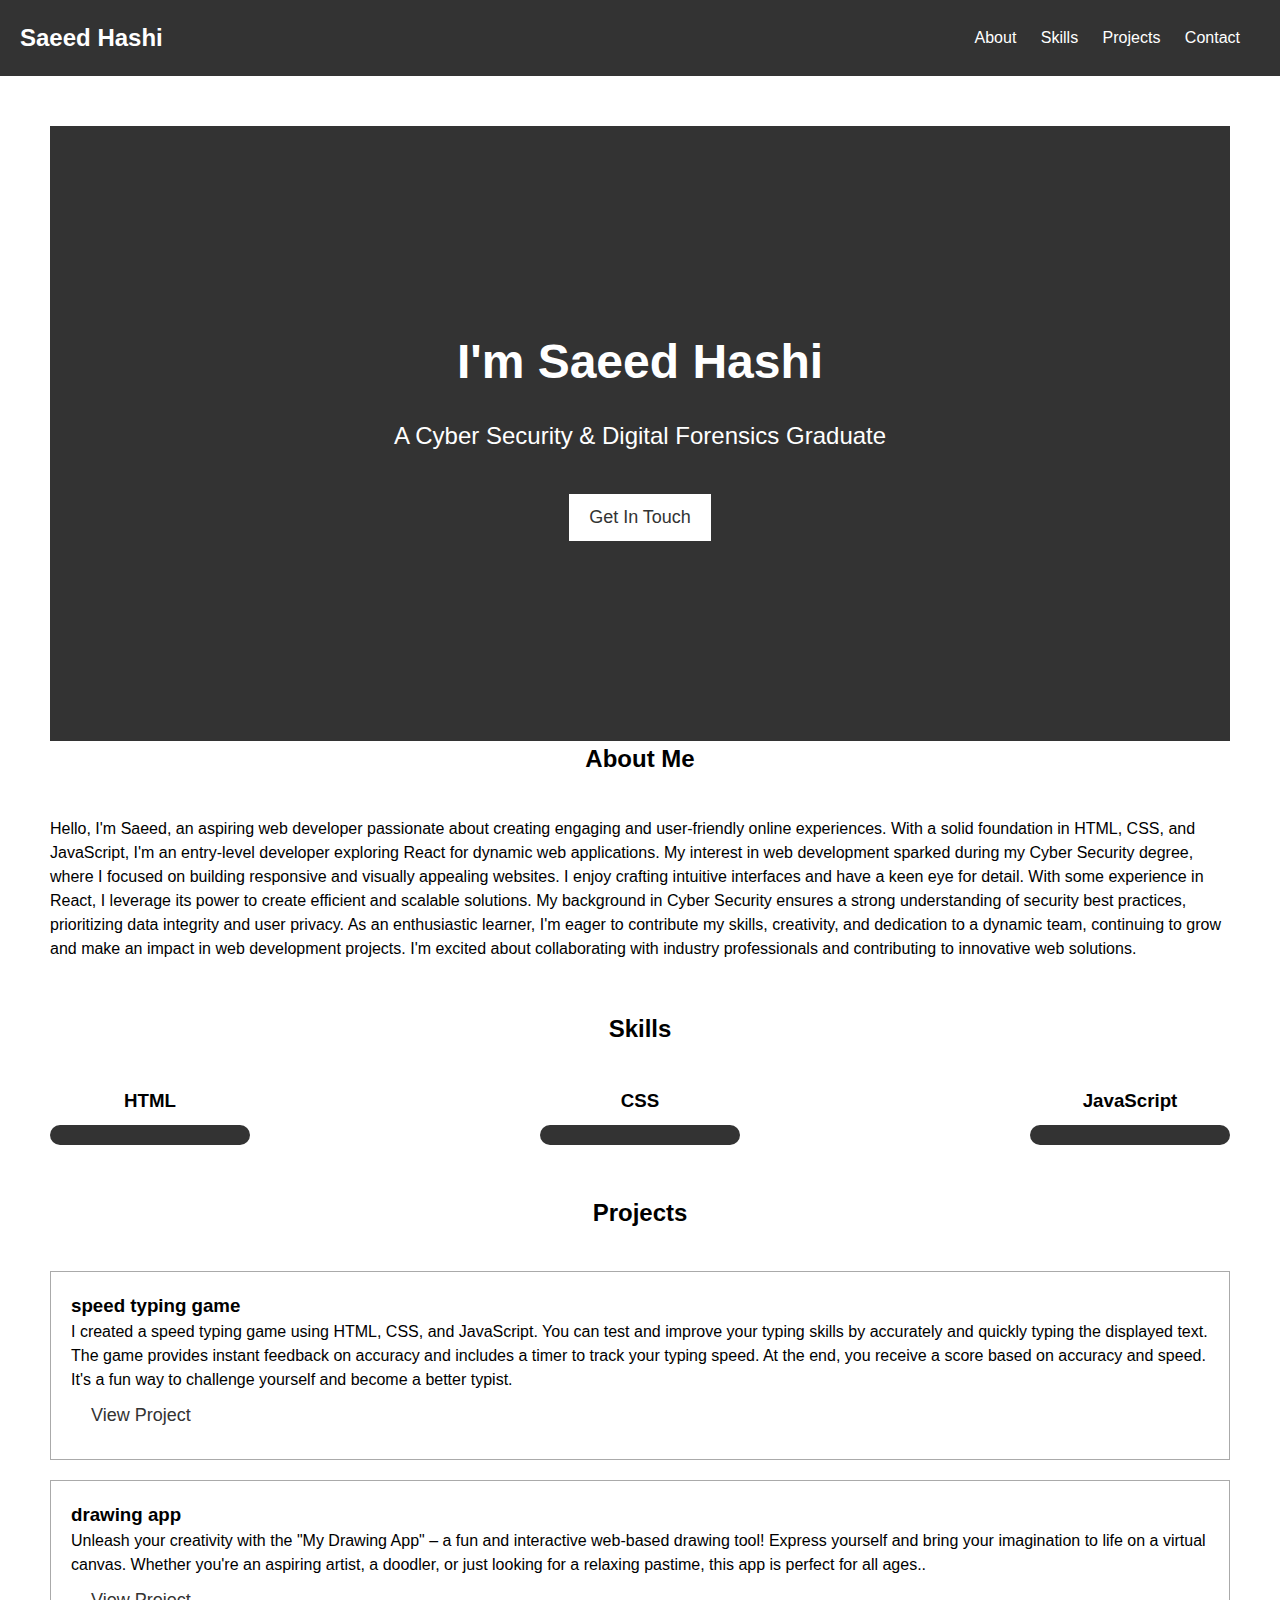
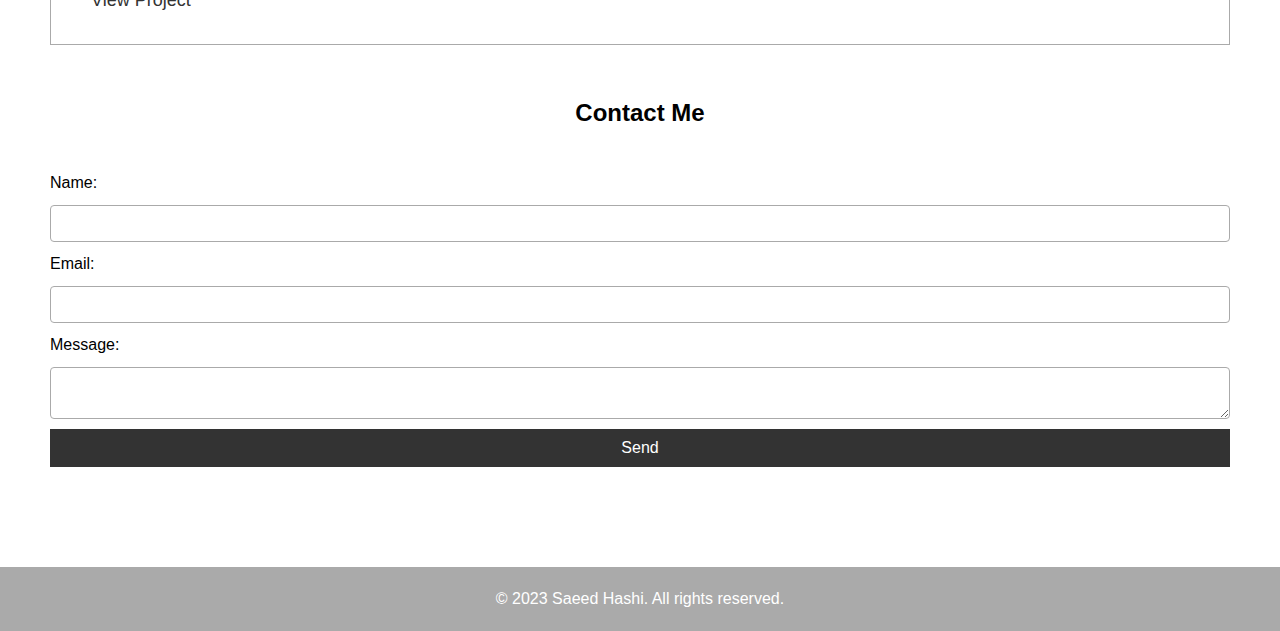
==== index.html @ 04e247fe "Update index.html" ====
<!DOCTYPE html>
<html lang="en">

<head>
  <meta charset="UTF-8">
  <meta name="viewport" content="width=device-width, initial-scale=1.0">
  <title>Saeed Hashi - Portfolio</title>
  <link rel="stylesheet" href="styles.css">
</head>

<body>
  <header>
    <nav>
      <h1 class="logo">Saeed Hashi</h1>
      <ul class="nav-links">
        <li><a href="#about">About</a></li>
        <li><a href="#skills">Skills</a></li>
        <li><a href="#projects">Projects</a></li>
        <li><a href="#contact">Contact</a></li>
      </ul>
      <div class="burger">
        <div class="line"></div>
        <div class="line"></div>
        <div class="line"></div>
      </div>
    </nav>
  </header>

  <main>
    <section id="hero">
      <h1>I'm Saeed Hashi</h1>
      <p class="subtitle">A Cyber Security & Digital Forensics Graduate</p>
      <a href="#contact" class="cta-btn">Get In Touch</a>
    </section>

    <section id="about">
      <div class="content">
        <h2>About Me</h2>
        <p>
          Hello, I'm Saeed, an aspiring web developer passionate about creating engaging and user-friendly online experiences. With a solid foundation in HTML, CSS, and JavaScript, I'm an entry-level developer exploring React for dynamic web applications. My interest in web development sparked during my Cyber Security degree, where I focused on building responsive and visually appealing websites. I enjoy crafting intuitive interfaces and have a keen eye for detail. With some experience in React, I leverage its power to create efficient and scalable solutions. My background in Cyber Security ensures a strong understanding of security best practices, prioritizing data integrity and user privacy. As an enthusiastic learner, I'm eager to contribute my skills, creativity, and dedication to a dynamic team, continuing to grow and make an impact in web development projects. I'm excited about collaborating with industry professionals and contributing to innovative web solutions.
        </p>
      </div>
    </section>

    <section id="skills">
      <div class="content">
        <h2>Skills</h2>
        <div class="skills-container">
          <div class="skill">
            <h3>HTML</h3>
            <div class="skill-bar">
              <div class="bar html"></div>
            </div>
          </div>
          <div class="skill">
            <h3>CSS</h3>
            <div class="skill-bar">
              <div class="bar css"></div>
            </div>
          </div>
          <div class="skill">
            <h3>JavaScript</h3>
            <div class="skill-bar">
              <div class="bar js"></div>
            </div>
          </div>
          <!-- Add more skills as needed -->
        </div>
      </div>
    </section>

    <section id="projects">
      <div class="content">
        <h2>Projects</h2>
        <div class="project">
          <h3>speed typing game</h3>
          <p>I created a speed typing game using HTML, CSS, and JavaScript. You can test and improve your typing skills by accurately and quickly typing the displayed text. The game provides instant feedback on accuracy and includes a timer to track your typing speed. At the end, you receive a score based on accuracy and speed. It's a fun way to challenge yourself and become a better typist.</p>
          <a href="https://sparkling-custard-aca8d9.netlify.app/" class="cta-btn">View Project</a>
        </div>
        <div class="project">
          <h3>drawing app</h3>
          <p>Unleash your creativity with the "My Drawing App" – a fun and interactive web-based drawing tool! Express yourself and bring your imagination to life on a virtual canvas. Whether you're an aspiring artist, a doodler, or just looking for a relaxing pastime, this app is perfect for all ages..</p>
          <a href="https://regal-sprite-8823a5.netlify.app" class="cta-btn">View Project</a>
        </div>
        <!-- Add more projects as needed -->
      </div>
    </section>

    <section id="contact">
      <div class="content">
        <h2>Contact Me</h2>
        <form>
          <label for="name">Name:</label>
          <input type="text" id="name" name="name" required>

          <label for="email">Email:</label>
          <input type="email" id="email" name="email" required>

          <label for="message">Message:</label>
          <textarea id="message" name="message" required></textarea>

          <button type="submit">Send</button>
        </form>
      </div>
    </section>
  </main>

  <footer>
    <p>&copy; 2023 Saeed Hashi. All rights reserved.</p>
  </footer>

  <script src="script.js"></script>
</body>

</html>
---- styles.css ----
/* Color Scheme 1 */
:root {
  --primary-color: #333;
  --secondary-color: #fff;
  --accent-color: #aaa;
}

/* Color Scheme 2 */
/*
:root {
  --primary-color: #222;
  --secondary-color: #ddd;
  --accent-color: #888;
}
*/

/* Color Scheme 3 */
/*
:root {
  --primary-color: #f44336;
  --secondary-color: #fff;
  --accent-color: #ffccbc;
}
*/

/* Reset default browser styles */
body, h1, h2, h3, p, ul, li, form {
  margin: 0;
  padding: 0;
}

body {
  font-family: Arial, sans-serif;
  background-color: var(--secondary-color);
  line-height: 1.5;
}

header {
  background-color: var(--primary-color);
  color: var(--secondary-color);
  padding: 20px;
}

nav {
  display: flex;
  justify-content: space-between;
  align-items: center;
}

.logo {
  font-size: 24px;
  font-weight: bold;
}

.nav-links {
  list-style: none;
}

.nav-links li {
  display: inline-block;
  margin-right: 20px;
}

.nav-links li a {
  color: var(--secondary-color);
  text-decoration: none;
  transition: color 0.3s;
}

.nav-links li a:hover {
  color: var(--accent-color);
}

.burger {
  display: none;
  flex-direction: column;
  cursor: pointer;
}

.burger .line {
  width: 25px;
  height: 3px;
  background-color: var(--secondary-color);
  margin-bottom: 5px;
  transition: all 0.3s;
}

.burger:hover .line {
  background-color: var(--accent-color);
}

main {
  padding: 50px;
}

#hero {
  text-align: center;
  padding: 200px 0;
  background-color: var(--primary-color);
  color: var(--secondary-color);
}

#hero h1 {
  font-size: 48px;
  margin-bottom: 20px;
}

.subtitle {
  font-size: 24px;
  margin-bottom: 40px;
}

.cta-btn {
  display: inline-block;
  background-color: var(--secondary-color);
  color: var(--primary-color);
  font-size: 18px;
  padding: 10px 20px;
  text-decoration: none;
  transition: background-color 0.3s, transform 0.3s;
}

.cta-btn:hover {
  background-color: var(--accent-color);
  transform: scale(0.9);
}

#about, #skills, #projects, #contact {
  margin-bottom: 50px;
}

.content h2 {
  text-align: center;
  margin-bottom: 40px;
}

.skills-container {
  display: flex;
  justify-content: space-between;
}

.skill {
  text-align: center;
}

.skill-bar {
  width: 200px;
  height: 20px;
  background-color: var(--accent-color);
  border-radius: 10px;
  overflow: hidden;
}

.bar {
  height: 100%;
  background-color: var(--primary-color);
  transition: width 1s;
}

.skill:hover .bar {
  width: 100%;
}

.skill h3 {
  margin-bottom: 10px;
}

.project {
  border: 1px solid var(--accent-color);
  padding: 20px;
  margin-bottom: 20px;
}

form {
  display: flex;
  flex-direction: column;
}

label {
  margin-bottom: 10px;
}

input,
textarea {
  padding: 10px;
  border: 1px solid var(--accent-color);
  border-radius: 4px;
  margin-bottom: 10px;
}

button[type="submit"] {
  background-color: var(--primary-color);
  color: var(--secondary-color);
  padding: 10px 20px;
  border: none;
  cursor: pointer;
  font-size: 16px;
  transition: background-color 0.3s;
}

button[type="submit"]:hover {
  background-color: var(--accent-color);
}

footer {
  background-color: var(--accent-color);
  color: var(--secondary-color);
  padding: 20px;
  text-align: center;
}
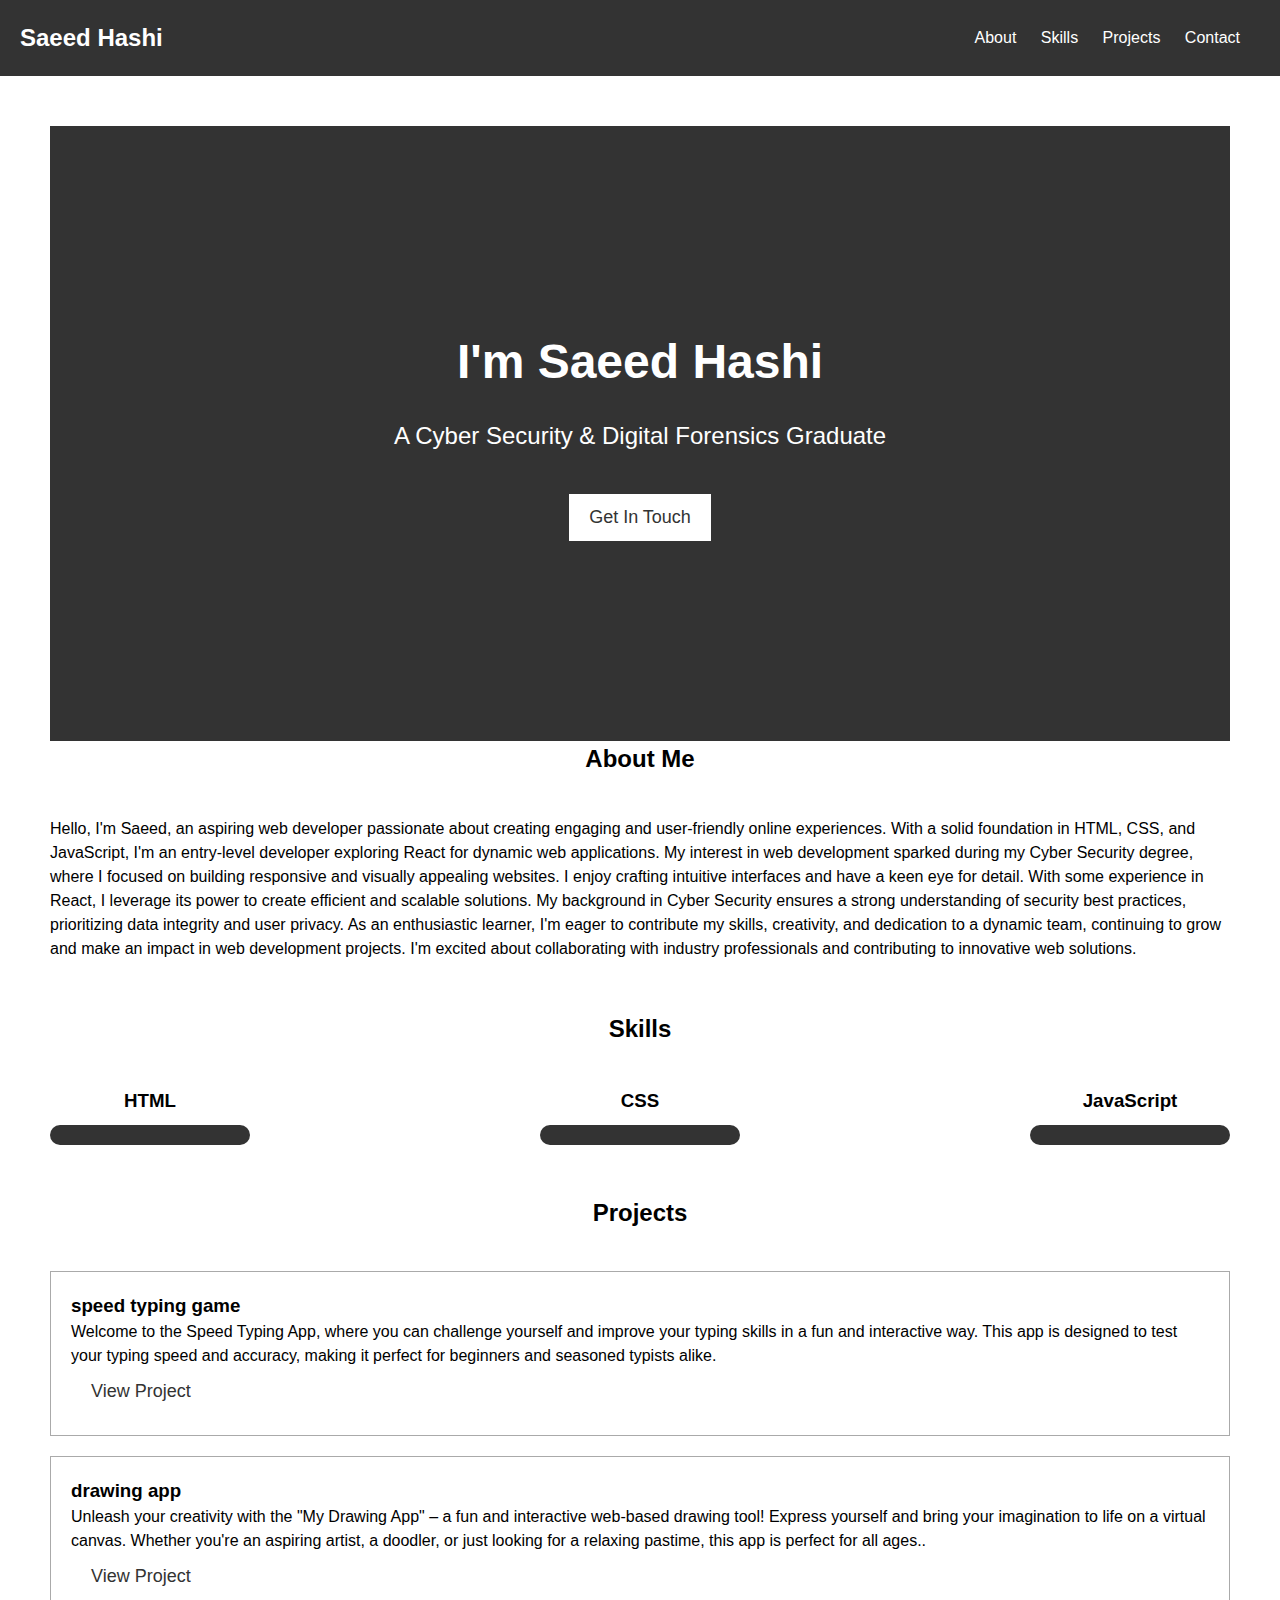
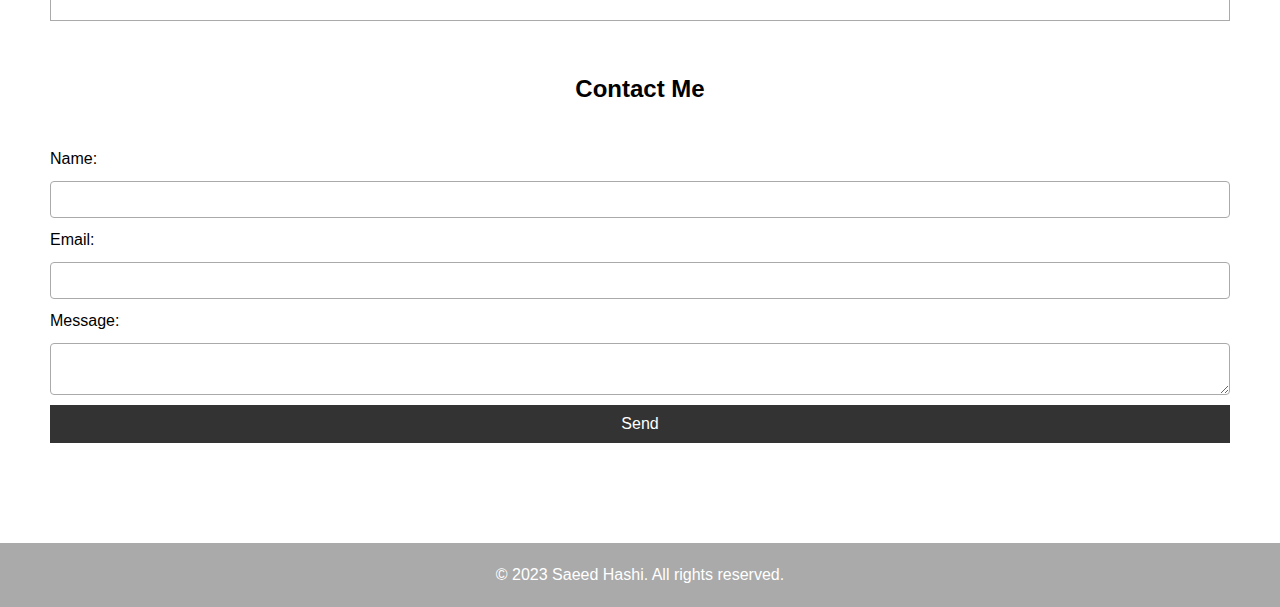
==== commit ef0798c4: "Update index.html" ====
--- a/index.html
+++ b/index.html
@@ -74,7 +74,7 @@
         <h2>Projects</h2>
         <div class="project">
           <h3>speed typing game</h3>
-          <p>I created a speed typing game using HTML, CSS, and JavaScript. You can test and improve your typing skills by accurately and quickly typing the displayed text. The game provides instant feedback on accuracy and includes a timer to track your typing speed. At the end, you receive a score based on accuracy and speed. It's a fun way to challenge yourself and become a better typist.</p>
+          <p>Welcome to the Speed Typing App, where you can challenge yourself and improve your typing skills in a fun and interactive way. This app is designed to test your typing speed and accuracy, making it perfect for beginners and seasoned typists alike.</p>
           <a href="https://sparkling-custard-aca8d9.netlify.app/" class="cta-btn">View Project</a>
         </div>
         <div class="project">
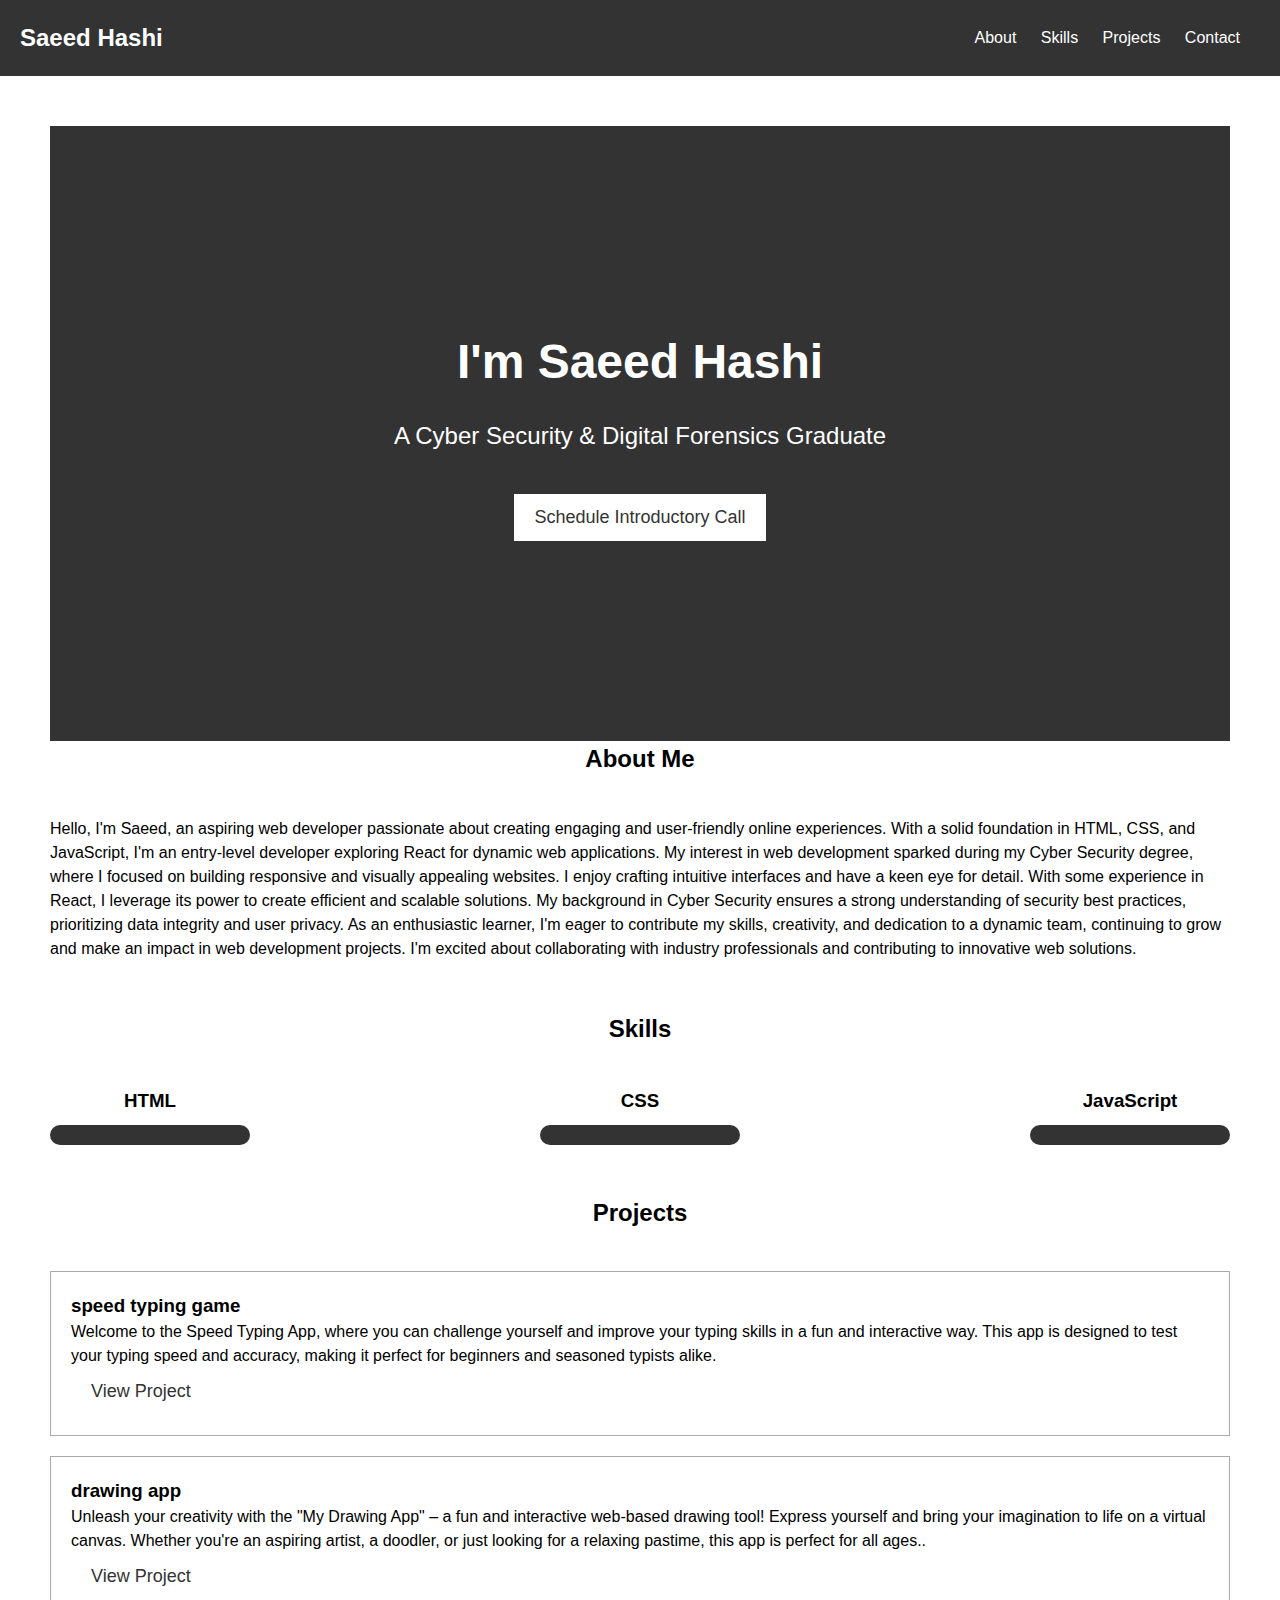
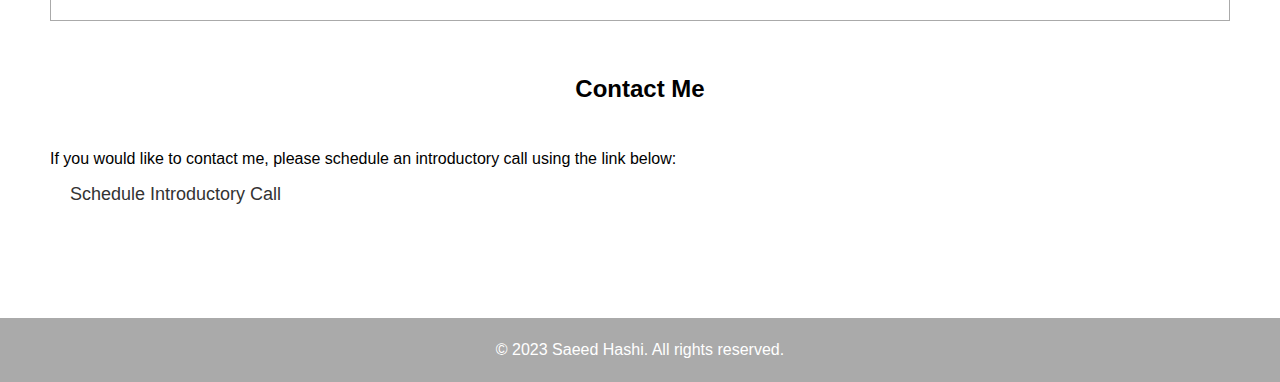
==== commit a53a2b6f: "Update index.html" ====
--- a/index.html
+++ b/index.html
@@ -30,7 +30,7 @@
     <section id="hero">
       <h1>I'm Saeed Hashi</h1>
       <p class="subtitle">A Cyber Security & Digital Forensics Graduate</p>
-      <a href="#contact" class="cta-btn">Get In Touch</a>
+      <a href="https://calendly.com/saeedhashi1/introductory-call" class="cta-btn">Schedule Introductory Call</a>
     </section>
 
     <section id="about">
@@ -89,18 +89,8 @@
     <section id="contact">
       <div class="content">
         <h2>Contact Me</h2>
-        <form>
-          <label for="name">Name:</label>
-          <input type="text" id="name" name="name" required>
-
-          <label for="email">Email:</label>
-          <input type="email" id="email" name="email" required>
-
-          <label for="message">Message:</label>
-          <textarea id="message" name="message" required></textarea>
-
-          <button type="submit">Send</button>
-        </form>
+        <p>If you would like to contact me, please schedule an introductory call using the link below:</p>
+        <a href="https://calendly.com/saeedhashi1/introductory-call" class="cta-btn">Schedule Introductory Call</a>
       </div>
     </section>
   </main>
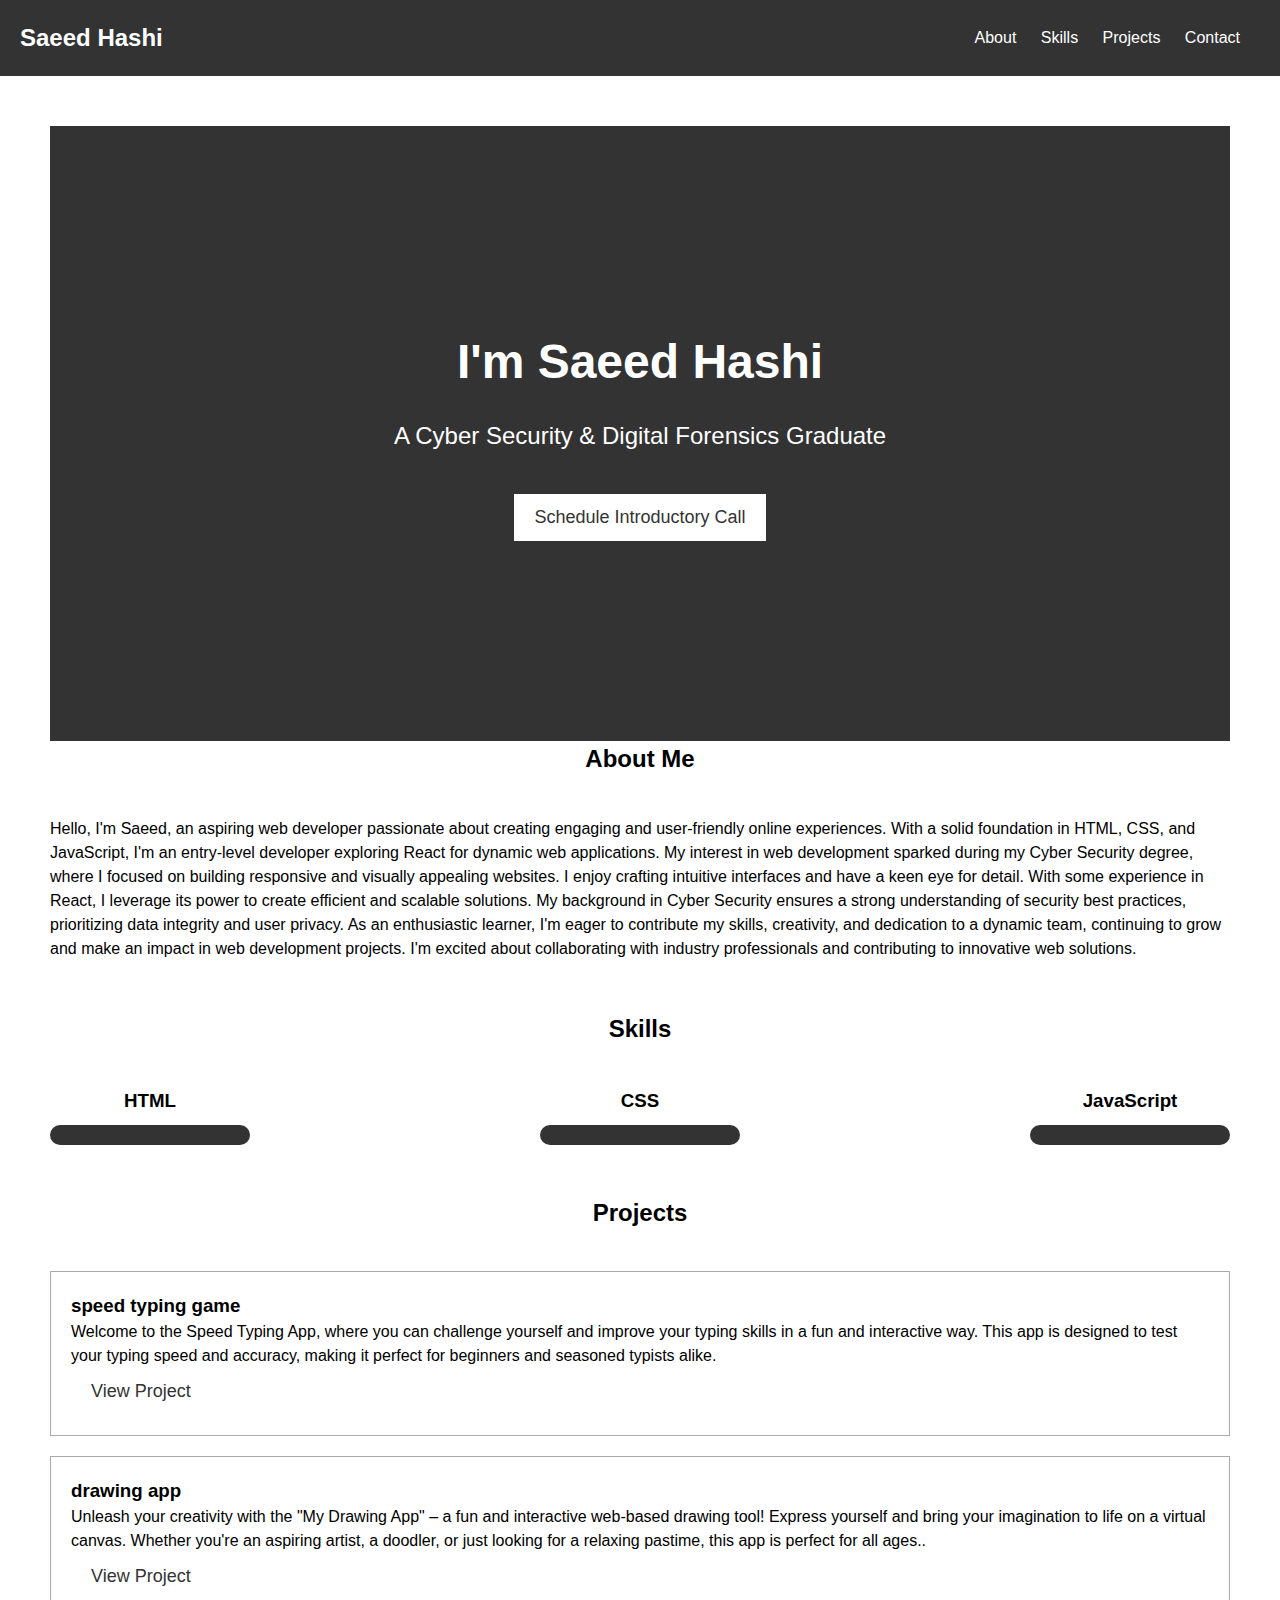
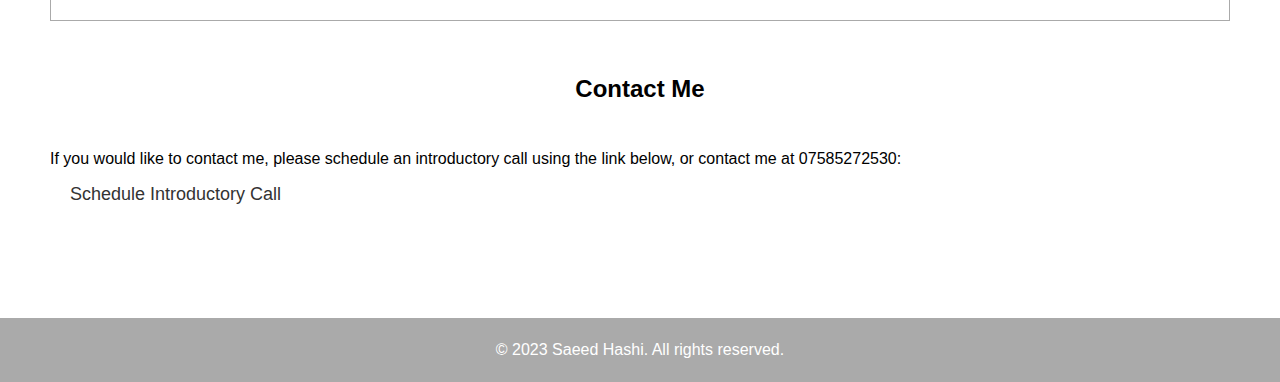
==== commit ea097791: "Update index.html" ====
--- a/index.html
+++ b/index.html
@@ -89,7 +89,7 @@
     <section id="contact">
       <div class="content">
         <h2>Contact Me</h2>
-        <p>If you would like to contact me, please schedule an introductory call using the link below:</p>
+        <p>If you would like to contact me, please schedule an introductory call using the link below, or contact me at 07585272530:</p>
         <a href="https://calendly.com/saeedhashi1/introductory-call" class="cta-btn">Schedule Introductory Call</a>
       </div>
     </section>
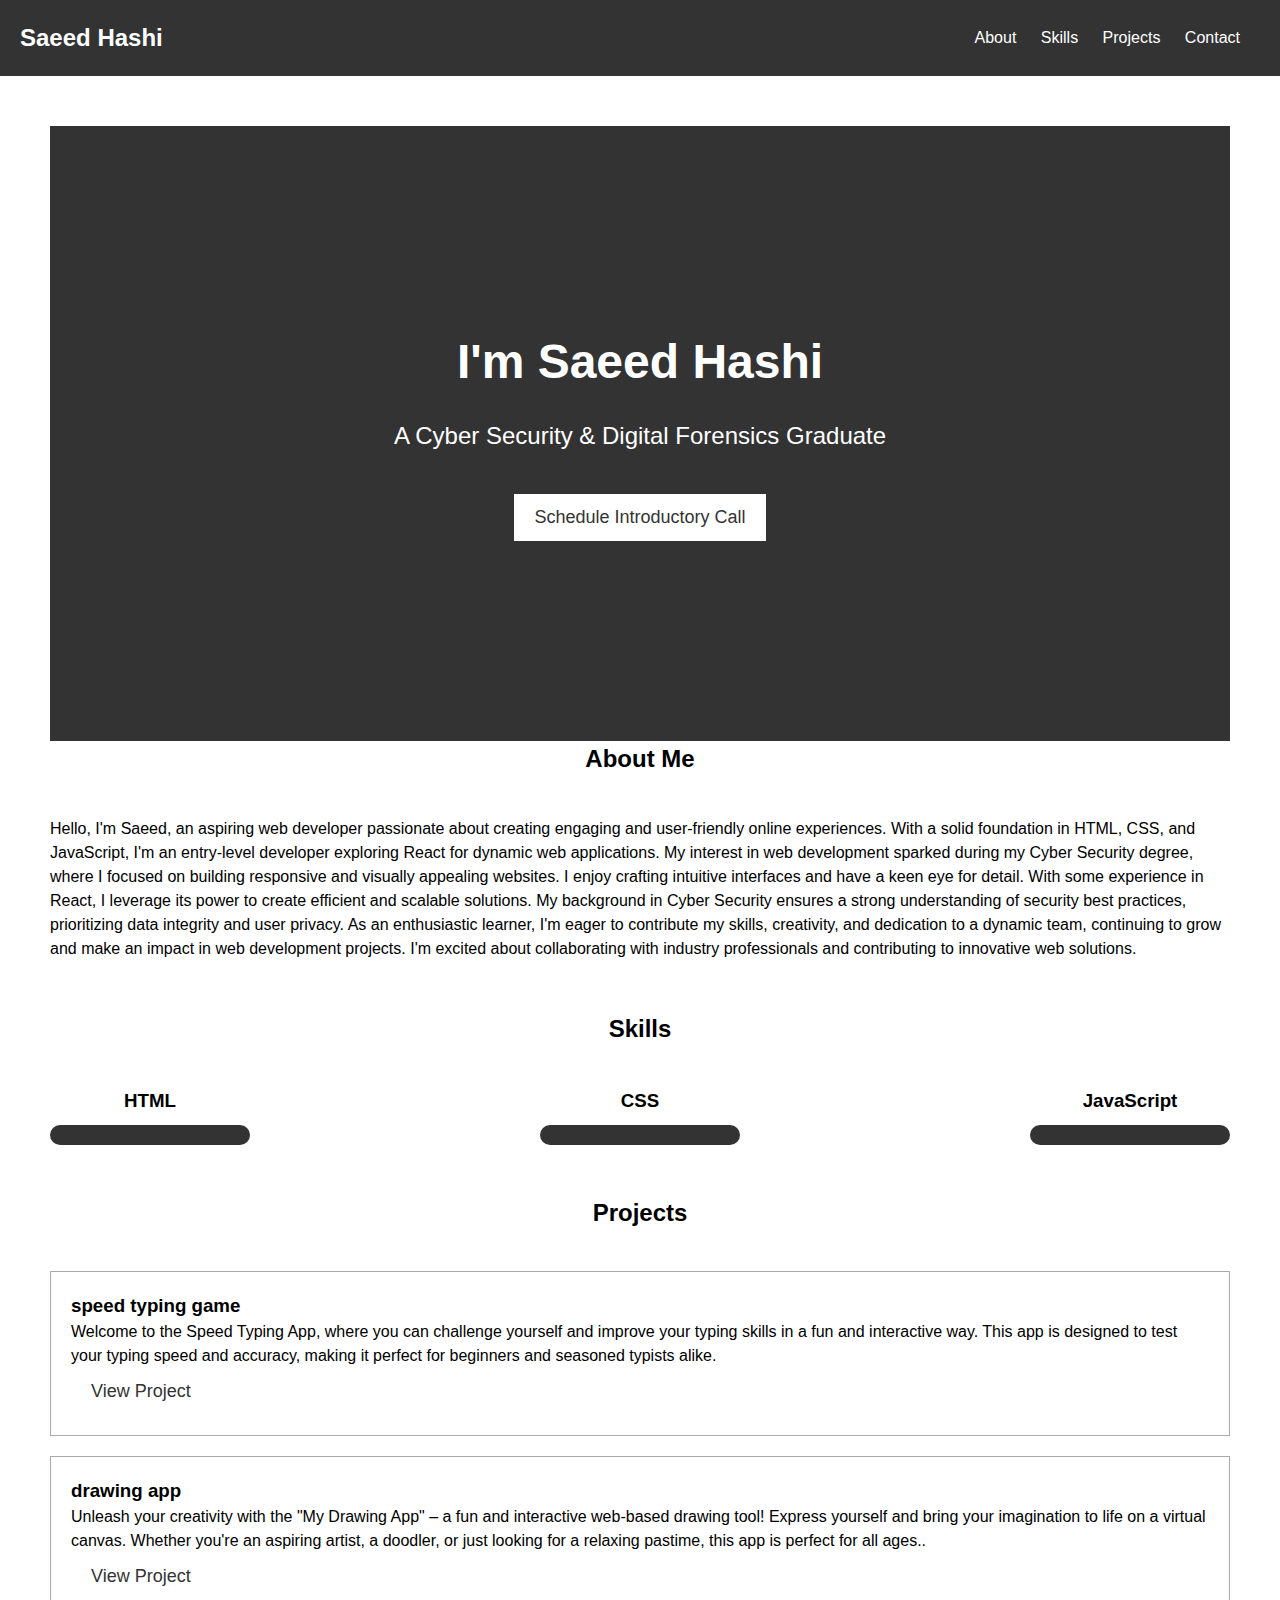
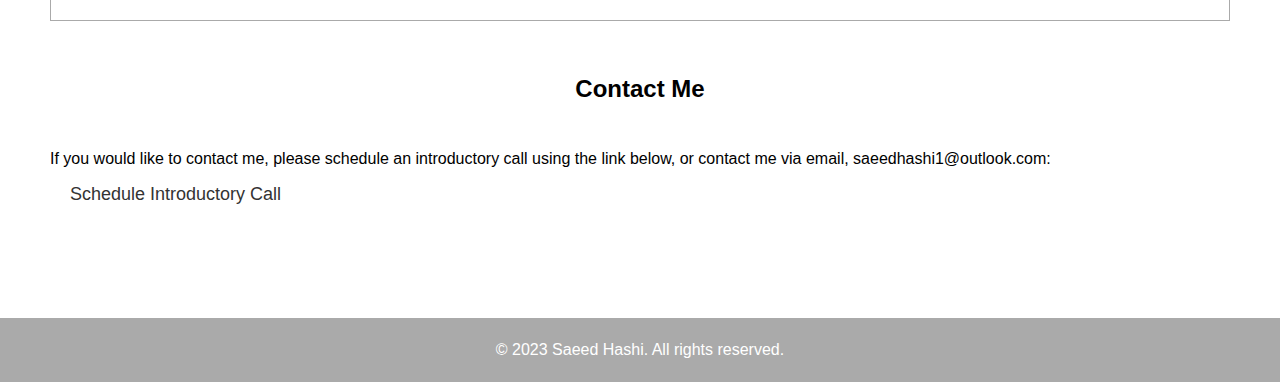
==== commit 730c3240: "Update index.html" ====
--- a/index.html
+++ b/index.html
@@ -89,7 +89,7 @@
     <section id="contact">
       <div class="content">
         <h2>Contact Me</h2>
-        <p>If you would like to contact me, please schedule an introductory call using the link below, or contact me at 07585272530:</p>
+        <p>If you would like to contact me, please schedule an introductory call using the link below, or contact me via email, saeedhashi1@outlook.com:</p>
         <a href="https://calendly.com/saeedhashi1/introductory-call" class="cta-btn">Schedule Introductory Call</a>
       </div>
     </section>
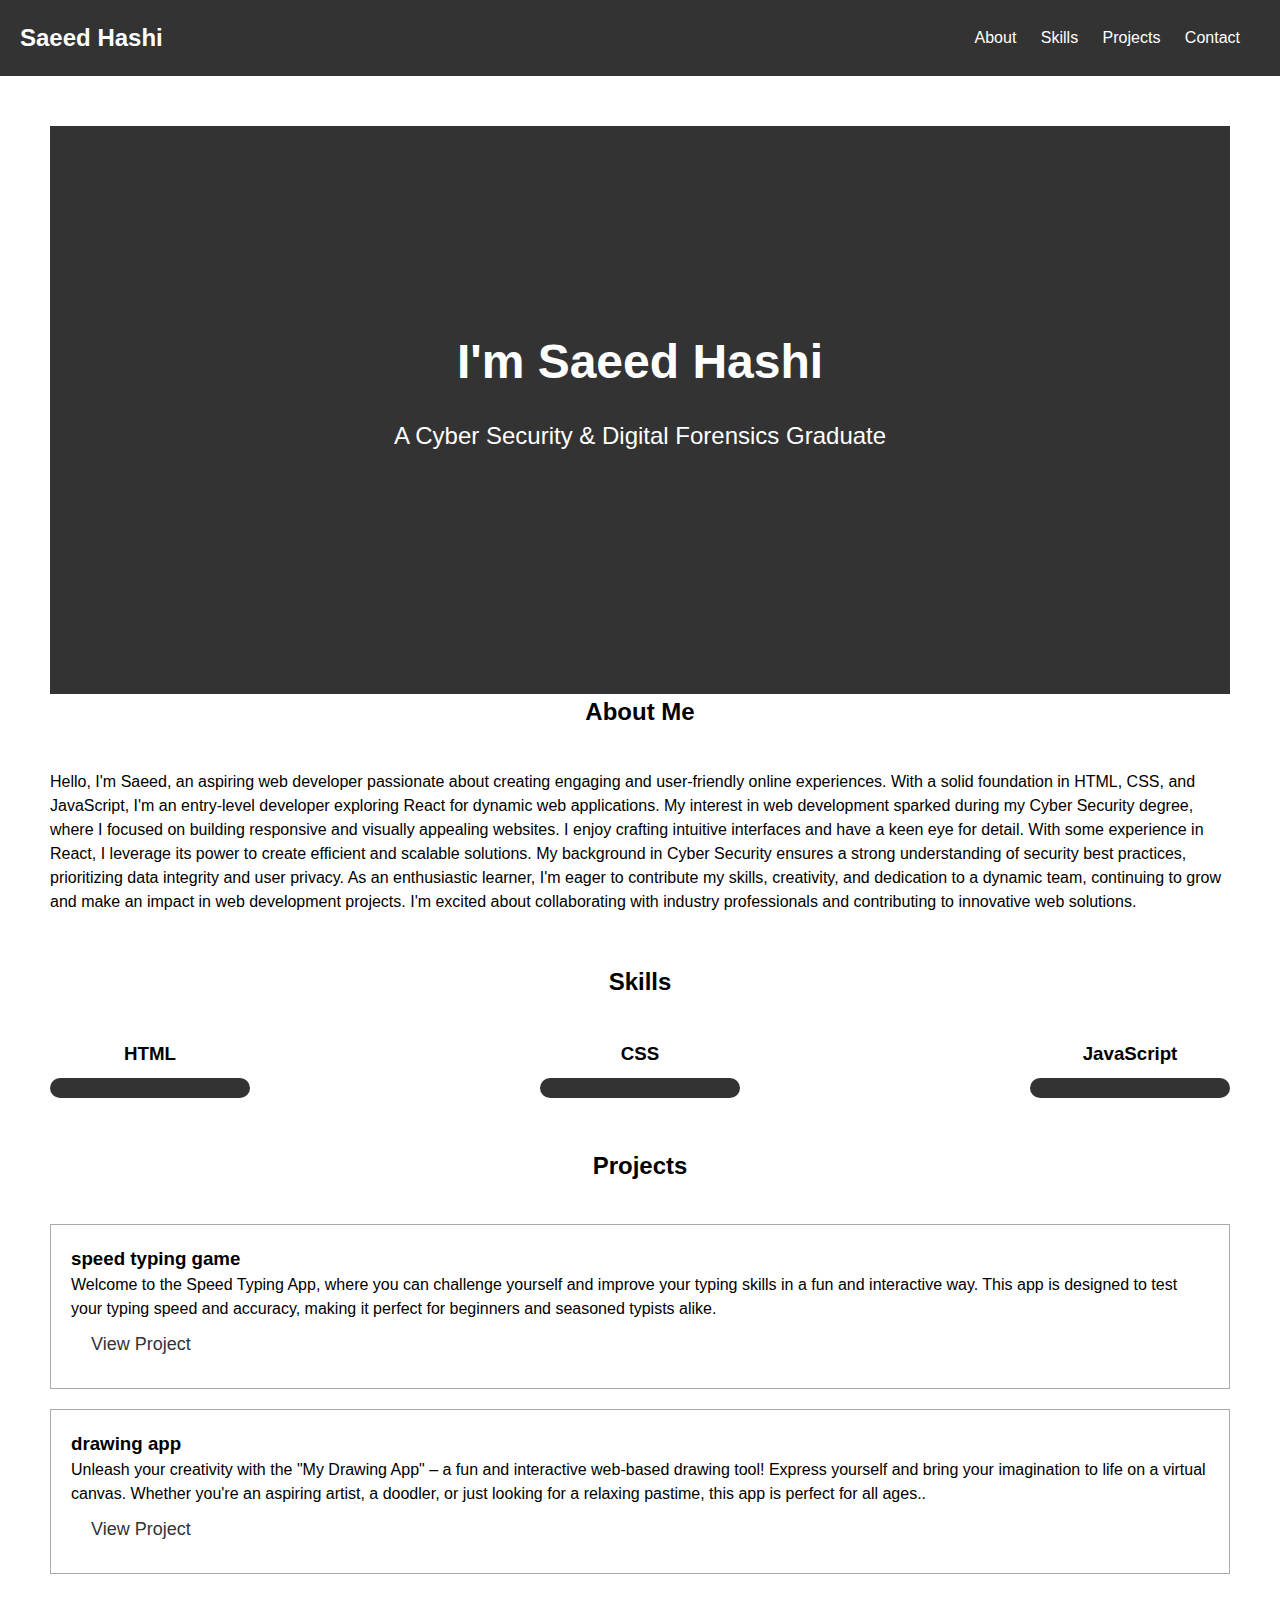
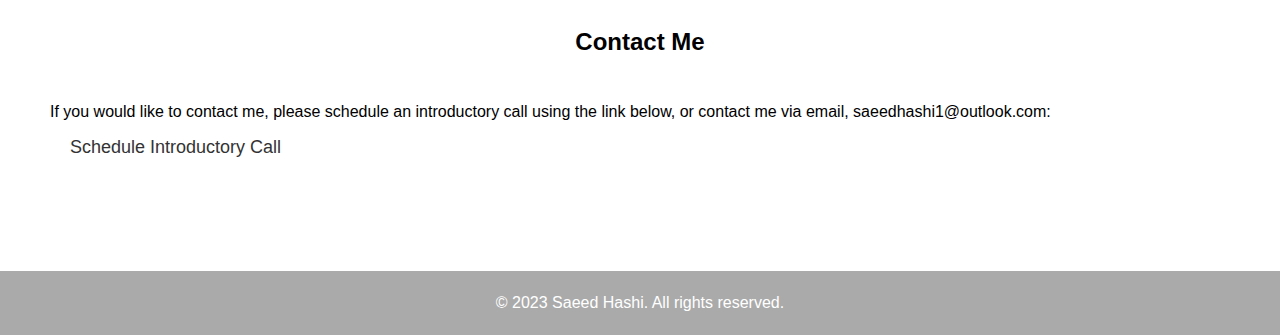
==== commit 4cf35379: "Update index.html" ====
--- a/index.html
+++ b/index.html
@@ -30,7 +30,6 @@
     <section id="hero">
       <h1>I'm Saeed Hashi</h1>
       <p class="subtitle">A Cyber Security & Digital Forensics Graduate</p>
-      <a href="https://calendly.com/saeedhashi1/introductory-call" class="cta-btn">Schedule Introductory Call</a>
     </section>
 
     <section id="about">
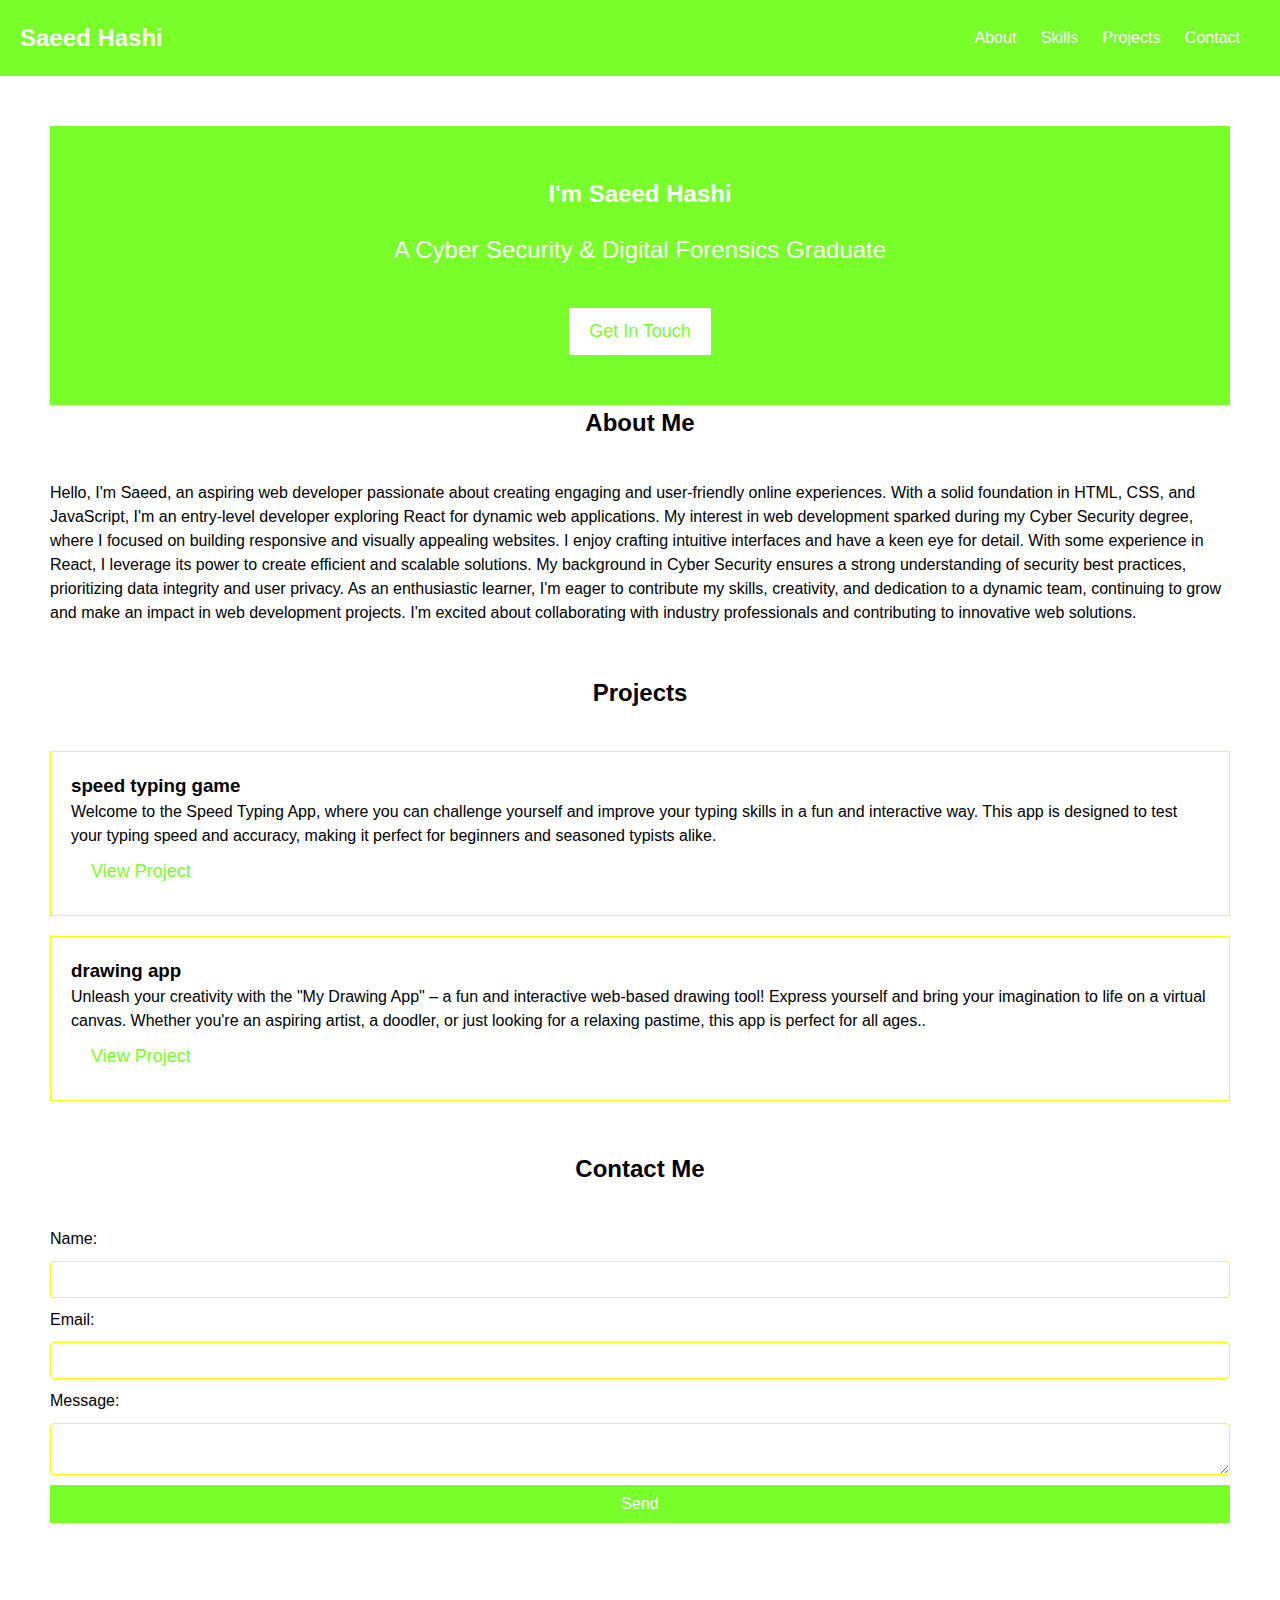
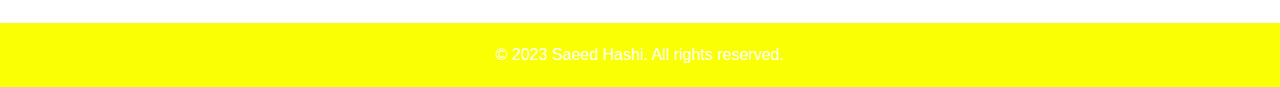
==== commit e10be7c7: "Update index.html" ====
--- a/index.html
+++ b/index.html
@@ -27,9 +27,10 @@
   </header>
 
   <main>
-    <section id="hero">
-      <h1>I'm Saeed Hashi</h1>
+    <section id="hero" style="padding: 50px 0; text-align: center;">
+      <h1 style="font-size: 24px;">I'm Saeed Hashi</h1>
       <p class="subtitle">A Cyber Security & Digital Forensics Graduate</p>
+      <a href="#contact" class="cta-btn">Get In Touch</a>
     </section>
 
     <section id="about">
@@ -41,33 +42,8 @@
       </div>
     </section>
 
-    <section id="skills">
-      <div class="content">
-        <h2>Skills</h2>
-        <div class="skills-container">
-          <div class="skill">
-            <h3>HTML</h3>
-            <div class="skill-bar">
-              <div class="bar html"></div>
-            </div>
-          </div>
-          <div class="skill">
-            <h3>CSS</h3>
-            <div class="skill-bar">
-              <div class="bar css"></div>
-            </div>
-          </div>
-          <div class="skill">
-            <h3>JavaScript</h3>
-            <div class="skill-bar">
-              <div class="bar js"></div>
-            </div>
-          </div>
-          <!-- Add more skills as needed -->
-        </div>
-      </div>
-    </section>
-
+    <!-- Rest of your sections and content -->
+</section>
     <section id="projects">
       <div class="content">
         <h2>Projects</h2>
@@ -88,8 +64,18 @@
     <section id="contact">
       <div class="content">
         <h2>Contact Me</h2>
-        <p>If you would like to contact me, please schedule an introductory call using the link below, or contact me via email, saeedhashi1@outlook.com:</p>
-        <a href="https://calendly.com/saeedhashi1/introductory-call" class="cta-btn">Schedule Introductory Call</a>
+        <form action="send_email.php" method="post">
+          <label for="name">Name:</label>
+          <input type="text" id="name" name="name" required>
+
+          <label for="email">Email:</label>
+          <input type="email" id="email" name="email" required>
+
+          <label for="message">Message:</label>
+          <textarea id="message" name="message" required></textarea>
+
+          <button type="submit">Send</button>
+        </form>
       </div>
     </section>
   </main>
--- a/styles.css
+++ b/styles.css
@@ -1,27 +1,9 @@
 /* Color Scheme 1 */
 :root {
-  --primary-color: #333;
-  --secondary-color: #fff;
-  --accent-color: #aaa;
+  --primary-color: #78ff29;  /* Vibrant Red */
+  --secondary-color:  #ffffff; ;  /* Light Gray */
+  --accent-color: #fbff04;  /* Teal Blue */
 }
-
-/* Color Scheme 2 */
-/*
-:root {
-  --primary-color: #222;
-  --secondary-color: #ddd;
-  --accent-color: #888;
-}
-*/
-
-/* Color Scheme 3 */
-/*
-:root {
-  --primary-color: #f44336;
-  --secondary-color: #fff;
-  --accent-color: #ffccbc;
-}
-*/
 
 /* Reset default browser styles */
 body, h1, h2, h3, p, ul, li, form {
